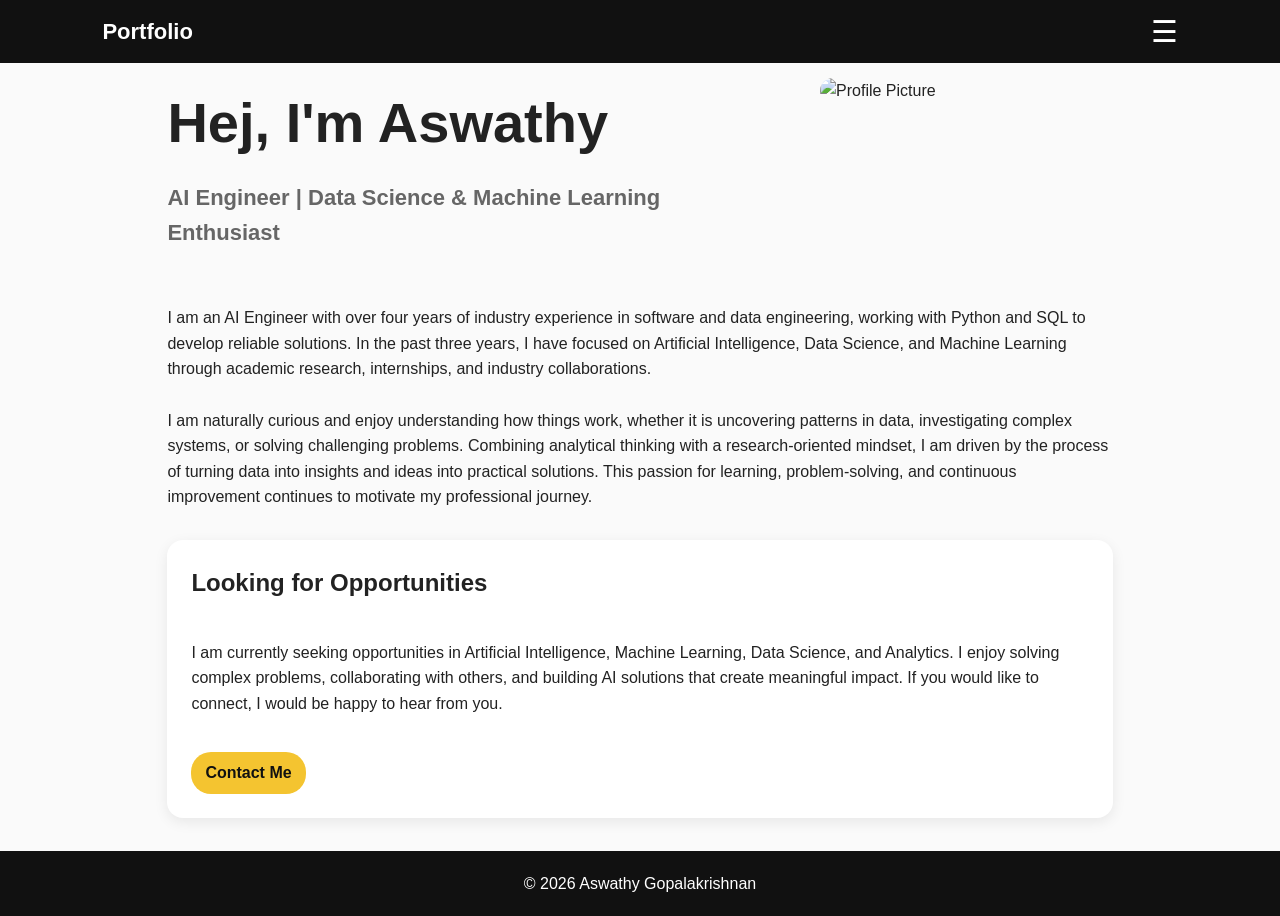
==== index.html @ 68f1a158 "Add files via upload" ====
<!DOCTYPE html>
<html lang="en">

<head>
    <meta charset="UTF-8">
    <meta name="viewport" content="width=device-width, initial-scale=1.0">
    <title>About | Aswathy Gopalakrishnan</title>
    <link rel="stylesheet" href="style.css">
</head>

<body>

<header>

    <div class="logo">
        Portfolio
    </div>

    <button class="menu-toggle" onclick="toggleMenu()">
        ☰
    </button>

    <nav id="navbar">

        <a href="index.html">About</a>
        <a href="education.html">Education</a>
        <a href="projects.html">Projects</a>
        <a href="skills.html">Skills</a>
        <a href="experience.html">Experience</a>
        <a href="contact.html">Contact</a>

        <a class="resume-btn"
           href="Aswathy Gopalakrishnan Resume 2026 (2).pdf"
           download>
            Resume
        </a>

    </nav>

</header>

    <!-- Hero Section -->

    <section class="container hero">

<div class="hero-content">

    <h1>Hej, I'm Aswathy</h1>

    <h2>AI Engineer | Data Science & Machine Learning Enthusiast</h2>


</div>
  

        <div class="hero-image">
            <img src="Untitled - 01 June 2026 at 11.27.27 (1).png" alt="Profile Picture">
        </div>
    </section>
    <section class="container">
        <p>
        I am an AI Engineer with over four years of industry experience in software and data engineering, working with Python and SQL to develop reliable solutions. In the past three years, I have focused on Artificial Intelligence, Data Science, and Machine Learning through academic research, internships, and industry collaborations.
    </p>
</br>
    <p>
        I am naturally curious and enjoy understanding how things work, whether it is uncovering patterns in data, investigating complex systems, or solving challenging problems. Combining analytical thinking with a research-oriented mindset, I am driven by the process of turning data into insights and ideas into practical solutions. This passion for learning, problem-solving, and continuous improvement continues to motivate my professional journey.
    </p>
            </section>
<section class="container">
        <div class="card">
            <h2>Looking for Opportunities</h2>
        </br>
            <p>
             I am currently seeking opportunities in Artificial Intelligence, Machine Learning, Data Science, and Analytics.
                I enjoy solving complex problems, collaborating with others, and building AI solutions that create meaningful impact.
                If you would like to connect, I would be happy to hear from you.
            </p>

            <br>

            <a class="resume-btn" href="contact.html">
                Contact Me
            </a>

        </div>

    </section>

    <footer>
        © 2026 Aswathy Gopalakrishnan
    </footer>

<script>
function toggleMenu() {
    const nav = document.getElementById("navbar");
    nav.classList.toggle("active");
}
</script>


</body>

</html>
---- style.css ----
/* =========================
   RESET
========================= */

* {
  margin: 0;
  padding: 0;
  box-sizing: border-box;
}

/* =========================
   PAGE LAYOUT
========================= */

html {
  height: 100%;
}

body {
  min-height: 100vh;
  display: flex;
  flex-direction: column;

  font-family: Arial, Helvetica, sans-serif;
  background: #fafafa;
  color: #222;
  line-height: 1.6;

  overflow-x: hidden;
}

main {
  flex: 1;
}

/* =========================
   HEADER
========================= */

header {
  width: 100%;
  background: #111;
  color: white;

  padding: 14px 8%;

  display: flex;
  justify-content: space-between;
  align-items: center;

  position: sticky;
  top: 0;
  z-index: 1000;
}

.logo {
  font-size: 22px;
  font-weight: 700;
  white-space: nowrap;
}

/* =========================
   NAVIGATION
========================= */

nav {
  display: flex;
  align-items: center;
  gap: 18px;
}

nav a {
  color: white;
  text-decoration: none;
  font-size: 15px;
  white-space: nowrap;
}

nav a:hover {
  color: #f4c430;
}

.menu-toggle {
  display: none;
  background: transparent;
  border: none;
  color: white;
  font-size: 30px;
  cursor: pointer;
}

/* =========================
   BUTTONS
========================= */

.resume-btn {
  display: inline-block;

  background: #f4c430;
  color: #111 !important;

  padding: 8px 14px;

  border-radius: 20px;
  font-weight: 600;
  text-decoration: none;
}

/* =========================
   CONTAINERS
========================= */

.container {
  max-width: 1150px;
  margin: auto;
  padding: 15px 8%;
}

.section-title {
  font-size: 36px;
  margin-bottom: 10px;
}

/* =========================
   HERO SECTION
========================= */

.hero {
  display: grid;
  grid-template-columns: 2fr 1fr;
  gap: 60px;
  align-items: start;
}

.hero-content {
  max-width: 800px;
}

.hero h1 {
  font-size: 56px;
  margin-bottom: 12px;
}

.hero h2 {
  font-size: 22px;
  color: #666;
  margin-bottom: 25px;
}

.hero-content p {
  margin-bottom: 18px;
  font-size: 18px;
}

.hero-image {
  display: flex;
  justify-content: center;
  align-items: flex-start;
}

.hero-image img {
  width: 290px;
  max-width: 100%;
  border-radius: 20px;
}

/* =========================
   CARDS
========================= */

.card {
  background: white;
  padding: 24px;
  border-radius: 16px;

  margin-bottom: 18px;

  box-shadow: 0 4px 14px rgba(0,0,0,0.08);
}

.card h2,
.card h3 {
  margin-bottom: 12px;
}

.card p {
  margin-bottom: 10px;
}

.card ul {
  padding-left: 20px;
}

.card li {
  margin-bottom: 6px;
}

.tags {
  margin-top: 10px;
  color: #666;
  font-weight: 600;
}

/* =========================
   PROJECTS
========================= */

.project-grid {
  display: grid;
  grid-template-columns: repeat(2, 1fr);
  gap: 20px;
}

.project-tile {
  background: white;
  padding: 22px;
  border-radius: 16px;

  box-shadow: 0 4px 14px rgba(0,0,0,0.08);

  display: flex;
  flex-direction: column;
}

.project-tile h3 {
  margin-bottom: 10px;
}

.project-tile p {
  margin-bottom: 12px;
}

.project-link {
  margin-top: auto;
  align-self: flex-start;
}

/* =========================
   EDUCATION / SKILLS GRID
========================= */

.grid {
  display: grid;
  gap: 20px;
  grid-template-columns: repeat(auto-fit, minmax(250px, 1fr));
}

/* =========================
   CONTACT PAGE
========================= */

.contact-card {
  max-width: 850px;
  margin: auto;
  text-align: left;
}

.contact-item {
  display: flex;
  align-items: flex-start;
  gap: 14px;
  margin: 16px 0;
}

.contact-item i {
  width: 24px;
  flex-shrink: 0;
}

.contact-item a,
.contact-item span {
  color: #222;
  text-decoration: none;

  word-break: break-word;
  overflow-wrap: anywhere;
}

/* =========================
   SOCIAL LINKS
========================= */

.social-grid {
  display: grid;
  grid-template-columns: repeat(auto-fit, minmax(170px, 1fr));
  gap: 16px;
  margin-top: 20px;
}

.social-card {
  background: white;
  border-radius: 16px;
  padding: 20px;

  text-decoration: none;
  color: #222;

  box-shadow: 0 4px 14px rgba(0,0,0,0.08);

  transition: 0.2s;
}

.social-card:hover {
  transform: translateY(-3px);
}

.social-card i {
  font-size: 40px;
  margin-bottom: 8px;
}

.social-card h3 {
  margin-bottom: 5px;
}

.social-card p {
  color: #666;
  font-size: 14px;
}

/* =========================
   OPPORTUNITY CARD
========================= */

.opportunity-card {
  background: white;
  padding: 20px;
  border-radius: 16px;

  margin-top: 20px;

  box-shadow: 0 4px 14px rgba(0,0,0,0.08);
}

.opportunity-card h3 {
  margin-bottom: 10px;
}

.opportunity-card p {
  margin-bottom: 15px;
}

/* =========================
   FOOTER
========================= */

footer {
  background: #111;
  color: white;

  text-align: center;

  padding: 20px;

  margin-top: auto;
}

/* =========================
   HAMBURGER MENU
========================= */

@media (max-width: 1700px) {

  .menu-toggle {
    display: block;
  }

  nav {
    display: none;

    position: absolute;
    top: 65px;
    right: 8%;

    width: 230px;

    background: #111;

    padding: 18px;

    border-radius: 12px;

    flex-direction: column;
    align-items: flex-start;

    gap: 14px;

    box-shadow: 0 8px 24px rgba(0,0,0,0.25);
  }

  nav.active {
    display: flex;
  }

  nav a {
    width: 100%;
  }
}

/* =========================
   TABLET
========================= */

@media (max-width: 992px) {

  .hero {
    grid-template-columns: 1fr;
    gap: 30px;
  }

  .hero-image {
    justify-content: flex-start;
  }

  .project-grid {
    grid-template-columns: 1fr;
  }
}

/* =========================
   MOBILE
========================= */

@media (max-width: 768px) {

  header {
    padding: 12px 6%;
  }

  .logo {
    font-size: 18px;
  }

  .container {
    padding: 12px 6%;
  }

  .hero h1 {
    font-size: 40px;
  }

  .hero h2 {
    font-size: 18px;
  }

  .hero-content p {
    font-size: 16px;
  }

  .hero-image img {
    width: 230px;
  }

  nav {
    width: 220px;
    right: 6%;
  }

  .section-title {
    font-size: 30px;
  }

  .card,
  .project-tile {
    padding: 18px;
  }

  .social-grid {
    grid-template-columns: 1fr;
  }
}
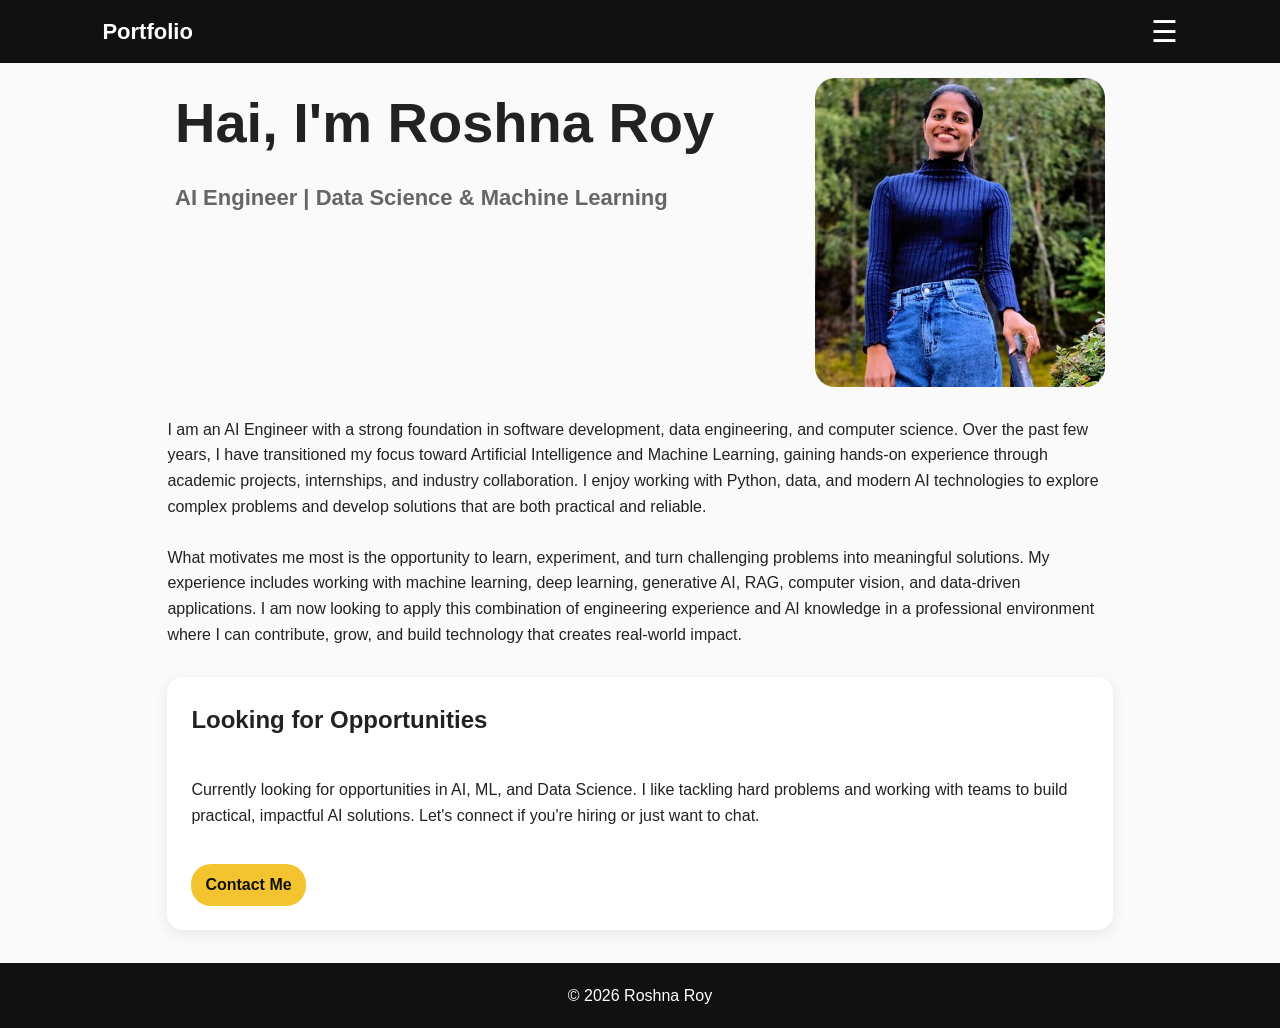
==== commit 08867846: "professional summary Updated personal information and resume link from Aswathy Gopalakrishnan to Ros" ====
--- a/index.html
+++ b/index.html
@@ -4,7 +4,7 @@
 <head>
     <meta charset="UTF-8">
     <meta name="viewport" content="width=device-width, initial-scale=1.0">
-    <title>About | Aswathy Gopalakrishnan</title>
+    <title>About | Roshna Roy</title>
     <link rel="stylesheet" href="style.css">
 </head>
 
@@ -30,7 +30,7 @@
         <a href="contact.html">Contact</a>
 
         <a class="resume-btn"
-           href="Aswathy Gopalakrishnan Resume 2026 (2).pdf"
+           href="Resume_RoshnaRoy.pdf"
            download>
             Resume
         </a>
@@ -45,25 +45,25 @@
 
 <div class="hero-content">
 
-    <h1>Hej, I'm Aswathy</h1>
+    <h1>Hai, I'm Roshna Roy</h1>
 
-    <h2>AI Engineer | Data Science & Machine Learning Enthusiast</h2>
+    <h2>AI Engineer | Data Science & Machine Learning </h2>
 
 
 </div>
   
 
         <div class="hero-image">
-            <img src="Untitled - 01 June 2026 at 11.27.27 (1).png" alt="Profile Picture">
+            <img src="myimage.jpeg" alt="Profile Picture">
         </div>
     </section>
     <section class="container">
         <p>
-        I am an AI Engineer with over four years of industry experience in software and data engineering, working with Python and SQL to develop reliable solutions. In the past three years, I have focused on Artificial Intelligence, Data Science, and Machine Learning through academic research, internships, and industry collaborations.
+      I am an AI Engineer with a strong foundation in software development, data engineering, and computer science. Over the past few years, I have transitioned my focus toward Artificial Intelligence and Machine Learning, gaining hands-on experience through academic projects, internships, and industry collaboration. I enjoy working with Python, data, and modern AI technologies to explore complex problems and develop solutions that are both practical and reliable.
     </p>
 </br>
     <p>
-        I am naturally curious and enjoy understanding how things work, whether it is uncovering patterns in data, investigating complex systems, or solving challenging problems. Combining analytical thinking with a research-oriented mindset, I am driven by the process of turning data into insights and ideas into practical solutions. This passion for learning, problem-solving, and continuous improvement continues to motivate my professional journey.
+       What motivates me most is the opportunity to learn, experiment, and turn challenging problems into meaningful solutions. My experience includes working with machine learning, deep learning, generative AI, RAG, computer vision, and data-driven applications. I am now looking to apply this combination of engineering experience and AI knowledge in a professional environment where I can contribute, grow, and build technology that creates real-world impact.
     </p>
             </section>
 <section class="container">
@@ -71,9 +71,7 @@
             <h2>Looking for Opportunities</h2>
         </br>
             <p>
-             I am currently seeking opportunities in Artificial Intelligence, Machine Learning, Data Science, and Analytics.
-                I enjoy solving complex problems, collaborating with others, and building AI solutions that create meaningful impact.
-                If you would like to connect, I would be happy to hear from you.
+            Currently looking for opportunities in AI, ML, and Data Science. I like tackling hard problems and working with teams to build practical, impactful AI solutions. Let's connect if you're hiring or just want to chat.
             </p>
 
             <br>
@@ -87,7 +85,7 @@
     </section>
 
     <footer>
-        © 2026 Aswathy Gopalakrishnan
+        © 2026 Roshna Roy
     </footer>
 
 <script>
